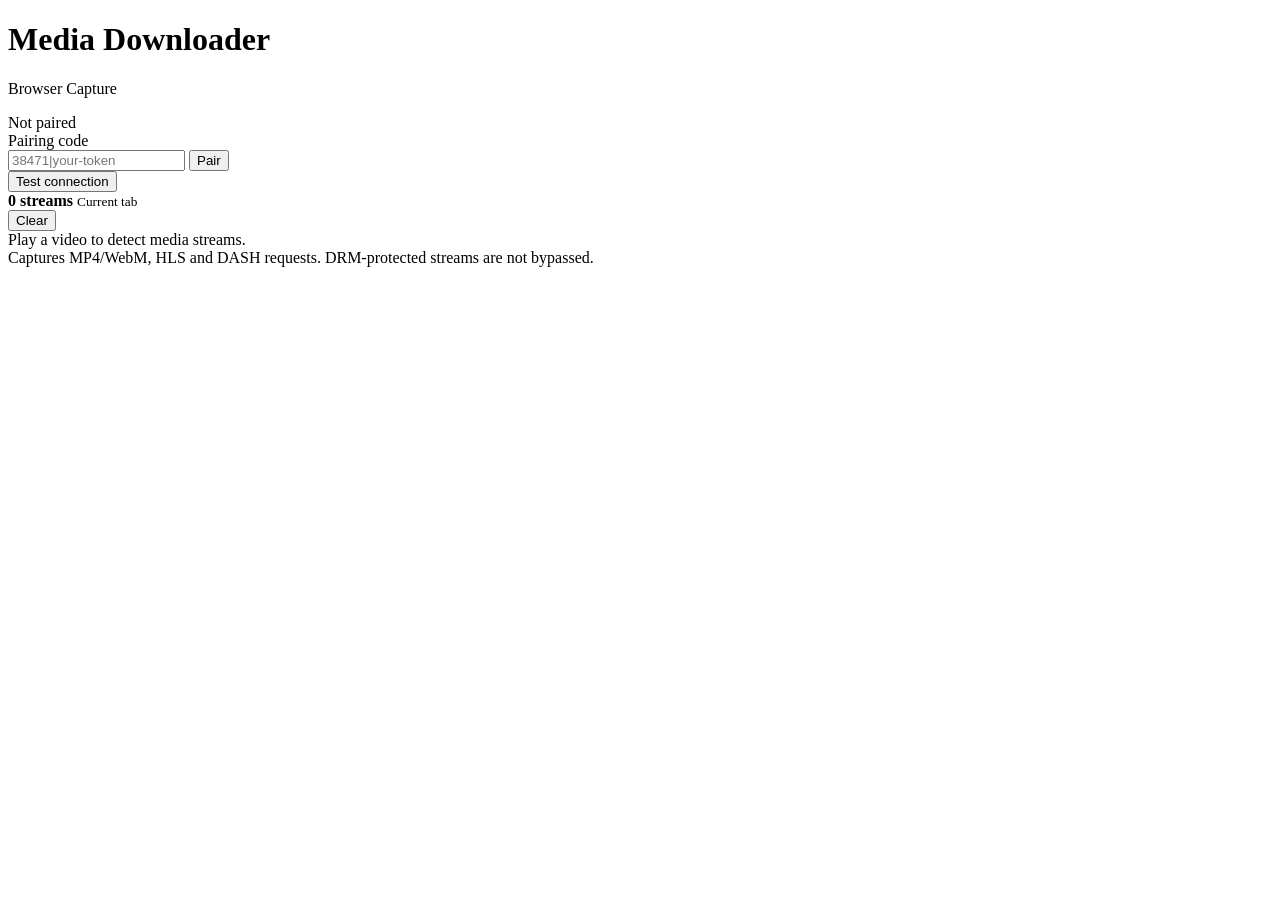
==== desktop_downloader/browser_extension/popup.html @ 80b98741 "ux: add Browser Capture extension popup" ====
<!doctype html>
<html>
<head>
  <meta charset="utf-8">
  <meta name="viewport" content="width=device-width, initial-scale=1">
  <title>Media Downloader Capture</title>
  <link rel="stylesheet" href="popup.css">
</head>
<body>
  <header>
    <div>
      <h1>Media Downloader</h1>
      <p>Browser Capture</p>
    </div>
    <span id="status" class="badge">Not paired</span>
  </header>

  <section class="pair">
    <label for="pairing">Pairing code</label>
    <div class="row">
      <input id="pairing" placeholder="38471|your-token">
      <button id="savePairing">Pair</button>
    </div>
    <div class="row secondary">
      <button id="testConnection">Test connection</button>
      <span id="connectionText"></span>
    </div>
  </section>

  <section class="toolbar">
    <div>
      <strong id="count">0 streams</strong>
      <small>Current tab</small>
    </div>
    <button id="clearTab" class="ghost">Clear</button>
  </section>

  <main id="captures">
    <div class="empty">Play a video to detect media streams.</div>
  </main>

  <footer>
    Captures MP4/WebM, HLS and DASH requests. DRM-protected streams are not bypassed.
  </footer>

  <script src="popup.js"></script>
</body>
</html>
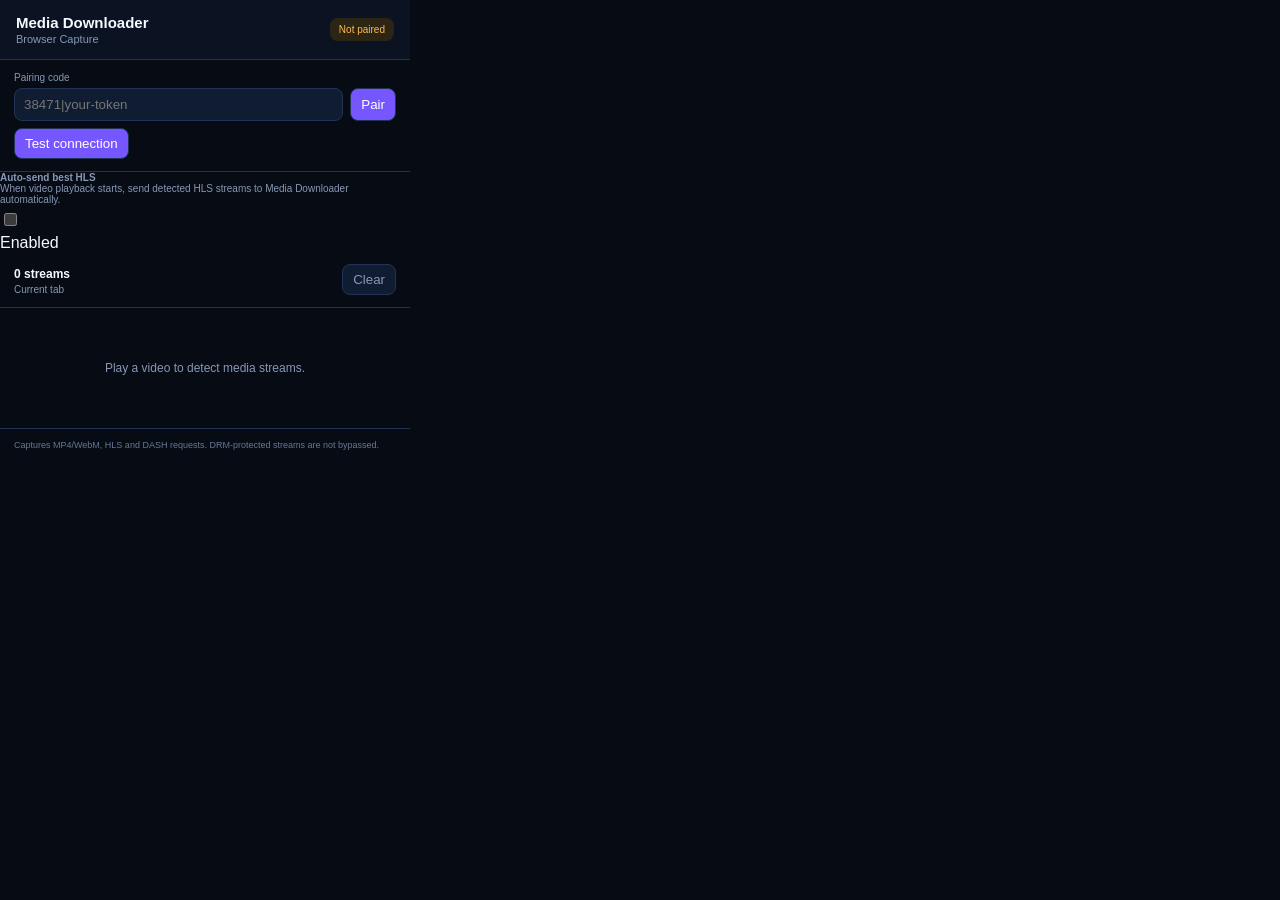
==== commit 406b7d7d: "Add automatic best-HLS toggle to extension popup" ====
--- a/desktop_downloader/browser_extension/popup.html
+++ b/desktop_downloader/browser_extension/popup.html
@@ -27,6 +27,17 @@
     </div>
   </section>
 
+  <section class="auto-send">
+    <label class="switch-row" for="autoSendBestHls">
+      <span>
+        <strong>Auto-send best HLS</strong>
+        <small>When video playback starts, send detected HLS streams to Media Downloader automatically.</small>
+      </span>
+      <input id="autoSendBestHls" type="checkbox">
+    </label>
+    <div id="autoSendText" class="auto-send-status">Enabled</div>
+  </section>
+
   <section class="toolbar">
     <div>
       <strong id="count">0 streams</strong>
--- a/desktop_downloader/browser_extension/popup.css
+++ b/desktop_downloader/browser_extension/popup.css
@@ -0,0 +1,87 @@
+:root {
+  color-scheme: dark;
+  font-family: "Segoe UI", Arial, sans-serif;
+}
+* { box-sizing: border-box; }
+body {
+  margin: 0;
+  width: 410px;
+  max-height: 600px;
+  background: #060b14;
+  color: #f7faff;
+}
+header {
+  display: flex;
+  justify-content: space-between;
+  align-items: center;
+  padding: 14px 16px;
+  background: #0b1323;
+  border-bottom: 1px solid #223456;
+}
+h1 { font-size: 15px; margin: 0; }
+header p { margin: 2px 0 0; color: #8798b5; font-size: 11px; }
+.badge {
+  font-size: 10px;
+  color: #ffb84d;
+  background: #2d2514;
+  border-radius: 8px;
+  padding: 6px 9px;
+}
+.badge.ok { color: #24d18c; background: #0e3025; }
+.pair, .toolbar { padding: 12px 14px; border-bottom: 1px solid #223456; }
+label, small { display: block; color: #8798b5; font-size: 10px; margin-bottom: 5px; }
+.row { display: flex; gap: 7px; }
+.row.secondary { align-items: center; margin-top: 7px; }
+input {
+  flex: 1;
+  min-width: 0;
+  padding: 8px 9px;
+  border-radius: 8px;
+  border: 1px solid #223456;
+  background: #101c31;
+  color: #f7faff;
+}
+button {
+  border: 1px solid #223456;
+  border-radius: 8px;
+  background: #7657ff;
+  color: white;
+  padding: 7px 10px;
+  cursor: pointer;
+}
+button:hover { filter: brightness(1.08); }
+button.ghost { background: #101c31; color: #8798b5; }
+#connectionText { color: #8798b5; font-size: 10px; }
+.toolbar { display: flex; align-items: center; justify-content: space-between; }
+.toolbar strong { font-size: 12px; }
+.toolbar small { margin: 2px 0 0; }
+main { padding: 8px; overflow-y: auto; max-height: 360px; }
+.empty { color: #8798b5; text-align: center; padding: 45px 12px; font-size: 12px; }
+.capture {
+  background: #101c31;
+  border: 1px solid #223456;
+  border-radius: 10px;
+  padding: 10px;
+  margin: 6px 0;
+}
+.capture h2 {
+  font-size: 12px;
+  margin: 0 0 4px;
+  white-space: nowrap;
+  overflow: hidden;
+  text-overflow: ellipsis;
+}
+.meta { color: #8798b5; font-size: 10px; margin-bottom: 8px; }
+.capture .row { justify-content: flex-end; }
+.capture button { font-size: 10px; padding: 6px 8px; }
+.kind {
+  color: #23d5ff;
+  font-weight: 600;
+}
+footer {
+  padding: 10px 14px 12px;
+  color: #667996;
+  font-size: 9px;
+  line-height: 1.4;
+  border-top: 1px solid #223456;
+}
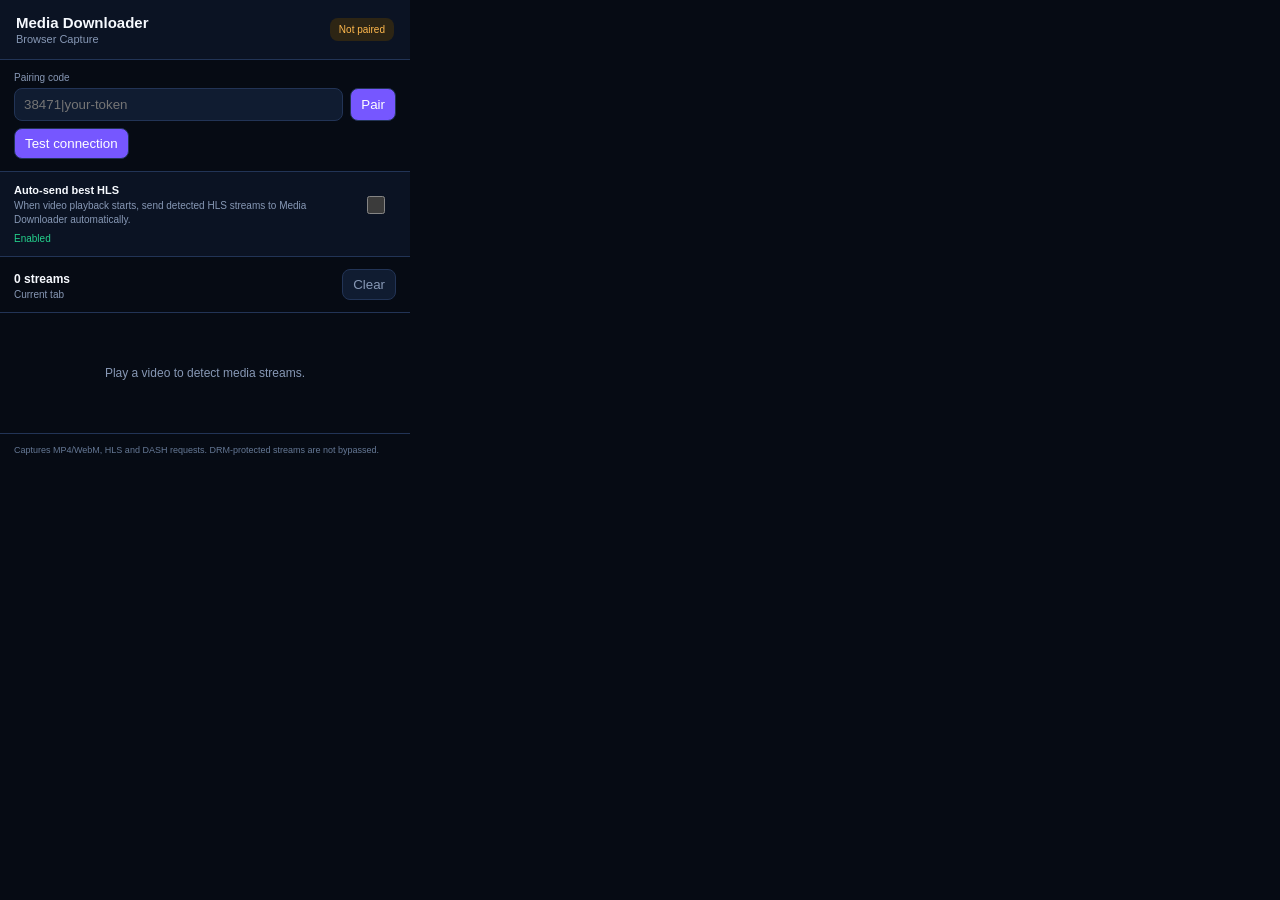
==== commit 6877df11: "Reserve extension version label in popup" ====
--- a/desktop_downloader/browser_extension/popup.html
+++ b/desktop_downloader/browser_extension/popup.html
@@ -10,7 +10,7 @@
   <header>
     <div>
       <h1>Media Downloader</h1>
-      <p>Browser Capture</p>
+      <p>Browser Capture <span id="extensionVersion"></span></p>
     </div>
     <span id="status" class="badge">Not paired</span>
   </header>
--- a/desktop_downloader/browser_extension/popup.css
+++ b/desktop_downloader/browser_extension/popup.css
@@ -28,7 +28,7 @@
   padding: 6px 9px;
 }
 .badge.ok { color: #24d18c; background: #0e3025; }
-.pair, .toolbar { padding: 12px 14px; border-bottom: 1px solid #223456; }
+.pair, .toolbar, .auto-send { padding: 12px 14px; border-bottom: 1px solid #223456; }
 label, small { display: block; color: #8798b5; font-size: 10px; margin-bottom: 5px; }
 .row { display: flex; gap: 7px; }
 .row.secondary { align-items: center; margin-top: 7px; }
@@ -85,3 +85,38 @@
   line-height: 1.4;
   border-top: 1px solid #223456;
 }
+
+.auto-send {
+  background: #0b1323;
+}
+.switch-row {
+  display: flex;
+  align-items: center;
+  justify-content: space-between;
+  gap: 12px;
+  margin: 0;
+}
+.switch-row span { min-width: 0; }
+.switch-row strong {
+  display: block;
+  color: #f7faff;
+  font-size: 11px;
+  margin-bottom: 3px;
+}
+.switch-row small {
+  margin: 0;
+  line-height: 1.35;
+}
+.switch-row input[type="checkbox"] {
+  flex: 0 0 auto;
+  width: 34px;
+  height: 18px;
+  accent-color: #7657ff;
+}
+.auto-send-status {
+  margin-top: 7px;
+  color: #24d18c;
+  font-size: 10px;
+}
+.auto-send-status.off { color: #8798b5; }
+.auto-send-status.error { color: #ff647c; }
